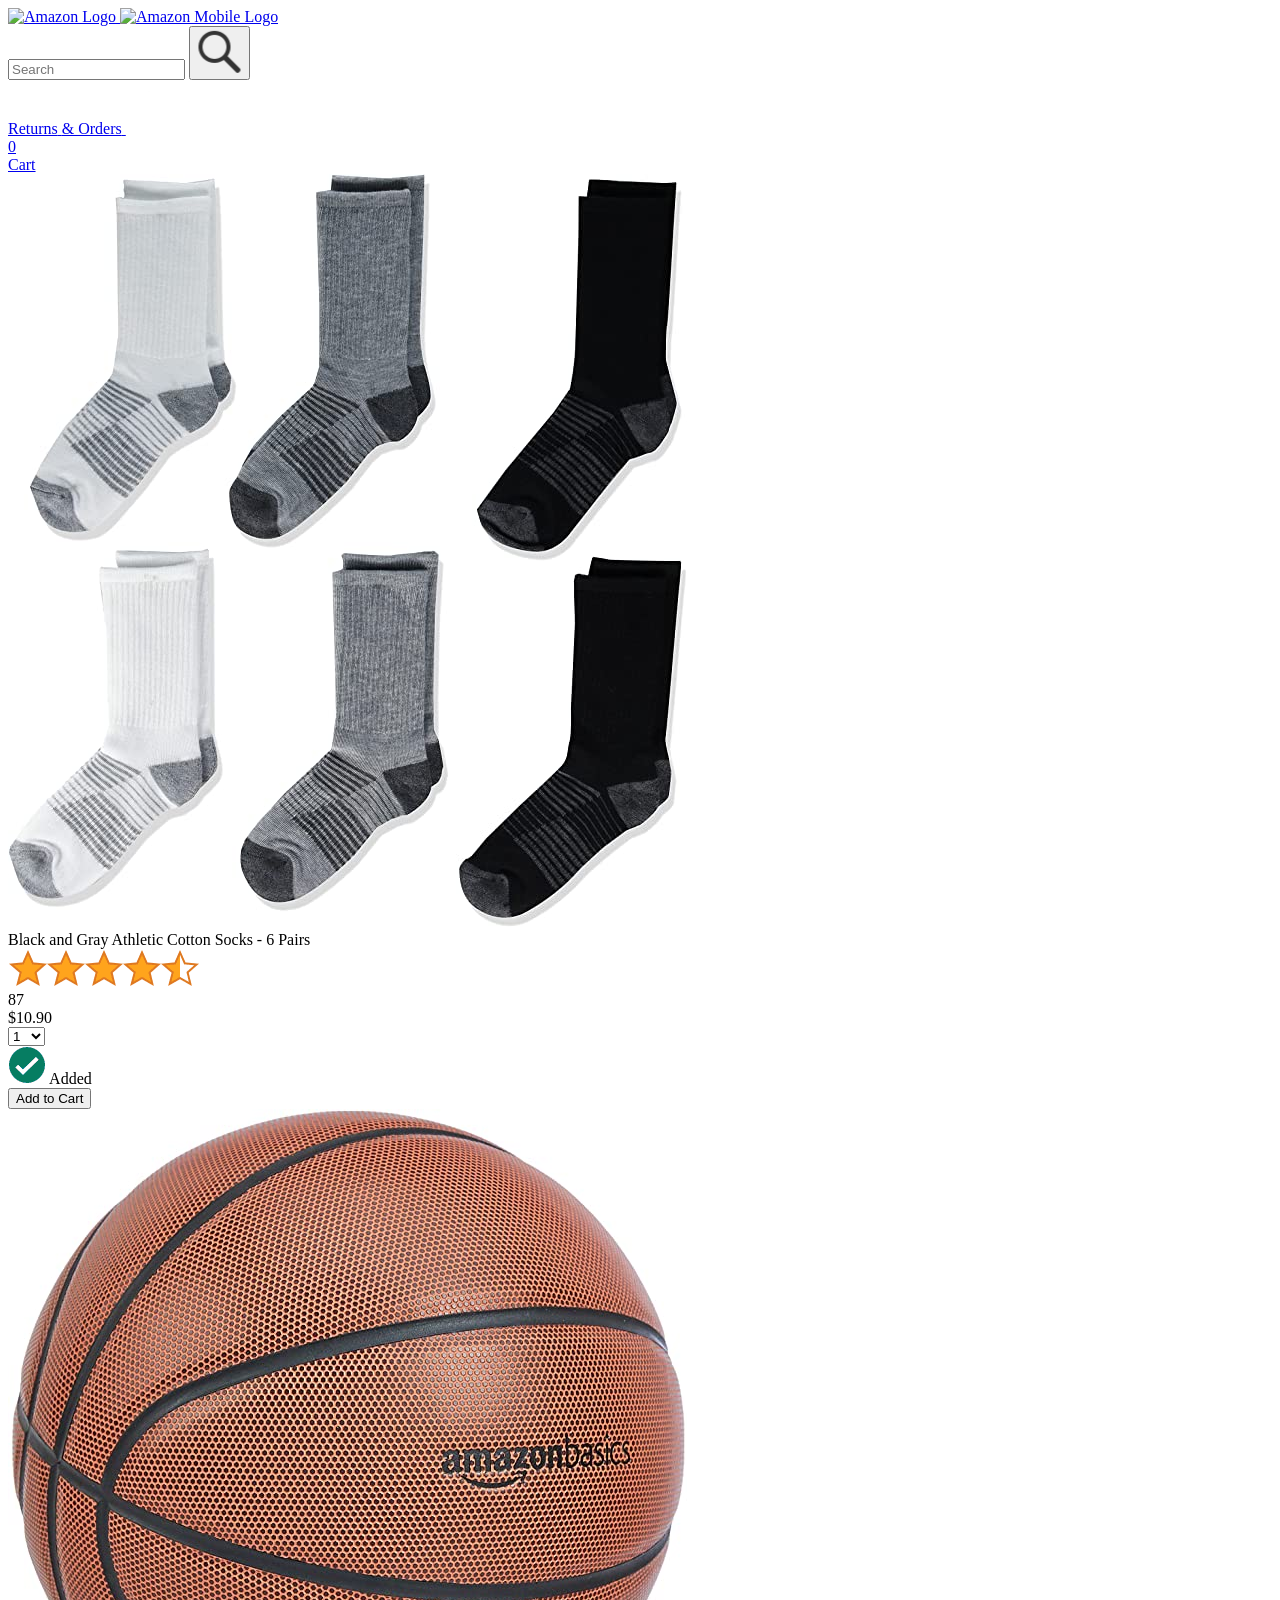
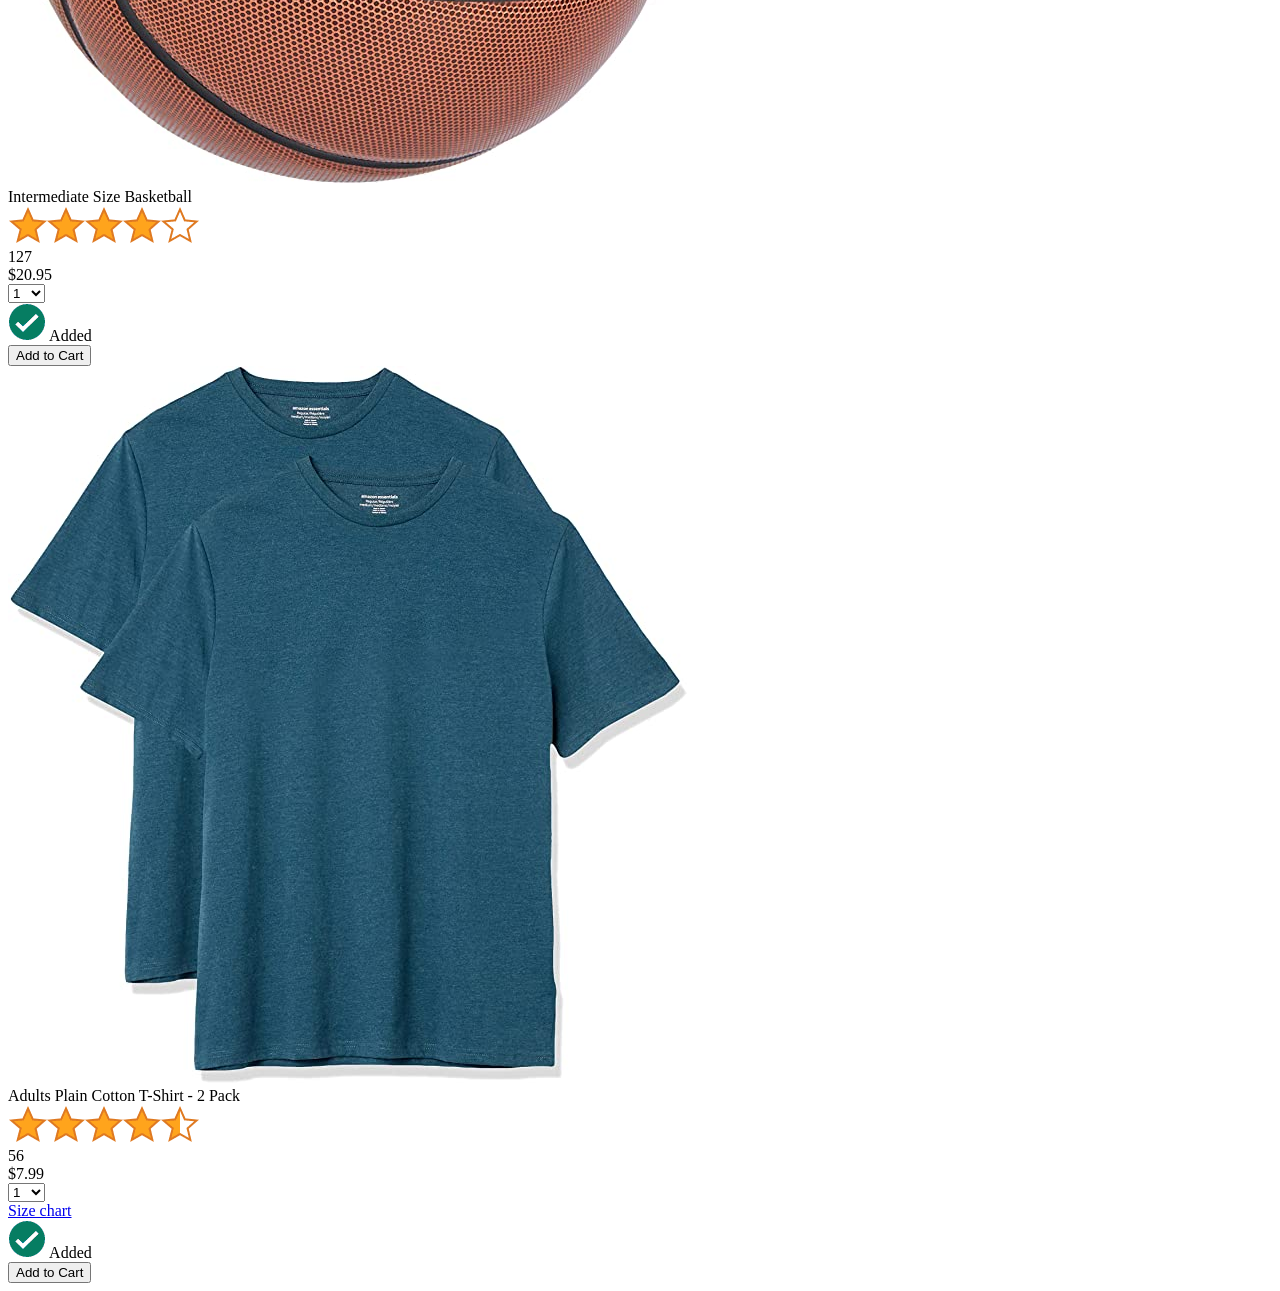
==== amazon.html @ d0ca0262 "Initial commit" ====
<!DOCTYPE html>
<html lang="en">
  <head>
    <meta charset="UTF-8">
    <!-- This code is needed for responsive design to work properly across device sizes. -->
    <meta name="viewport" content="width=device-width, initial-scale=1.0">
    <title>Amazon Project</title>

    <!-- Load Roboto font family from Google Fonts -->
    <link rel="preconnect" href="https://fonts.googleapis.com">
    <link rel="preconnect" href="https://fonts.gstatic.com" crossorigin>
    <link href="https://fonts.googleapis.com/css2?family=Roboto:wght@400;500;700&display=swap" rel="stylesheet">

    <!-- Stylesheets -->
    <link rel="stylesheet" href="styles/shared/general.css">
    <link rel="stylesheet" href="styles/shared/amazon-header.css">
    <link rel="stylesheet" href="styles/pages/amazon.css">
  </head>
  <body>
    <!-- Top Navigation Header -->
    <header class="amazon-header">
      <div class="amazon-header-left-section">
        <a href="amazon.html" class="header-link">
          <img class="amazon-logo" src="images/amazon-logo-white.png" alt="Amazon Logo">
          <img class="amazon-mobile-logo" src="images/amazon-mobile-logo-white.png" alt="Amazon Mobile Logo">
        </a>
      </div>

      <div class="amazon-header-middle-section">
        <input class="search-bar" type="text" placeholder="Search">
        <button class="search-button">
          <img class="search-icon" src="images/icons/search-icon.png" alt="Search">
        </button>
      </div>

      <div class="amazon-header-right-section">
        <a class="orders-link header-link" href="orders.html">
          <span class="returns-text">Returns</span>
          <span class="orders-text">& Orders</span>
        </a>

        <a class="cart-link header-link" href="checkout.html">
          <img class="cart-icon" src="images/icons/cart-icon.png" alt="Cart">
          <div class="cart-quantity js-cart-quantity">0</div>
          <div class="cart-text">Cart</div>
        </a>
      </div>
    </header>

    <!-- Main Products Container -->
    <main class="main">
      <div class="products-grid js-products-grid">
        <!-- Products will be dynamically generated here by scripts/amazon.js -->
      </div>
    </main>

    <!-- Main JavaScript Module Entry Point -->
    <script type="module" src="scripts/amazon.js"></script>
  </body>
</html>
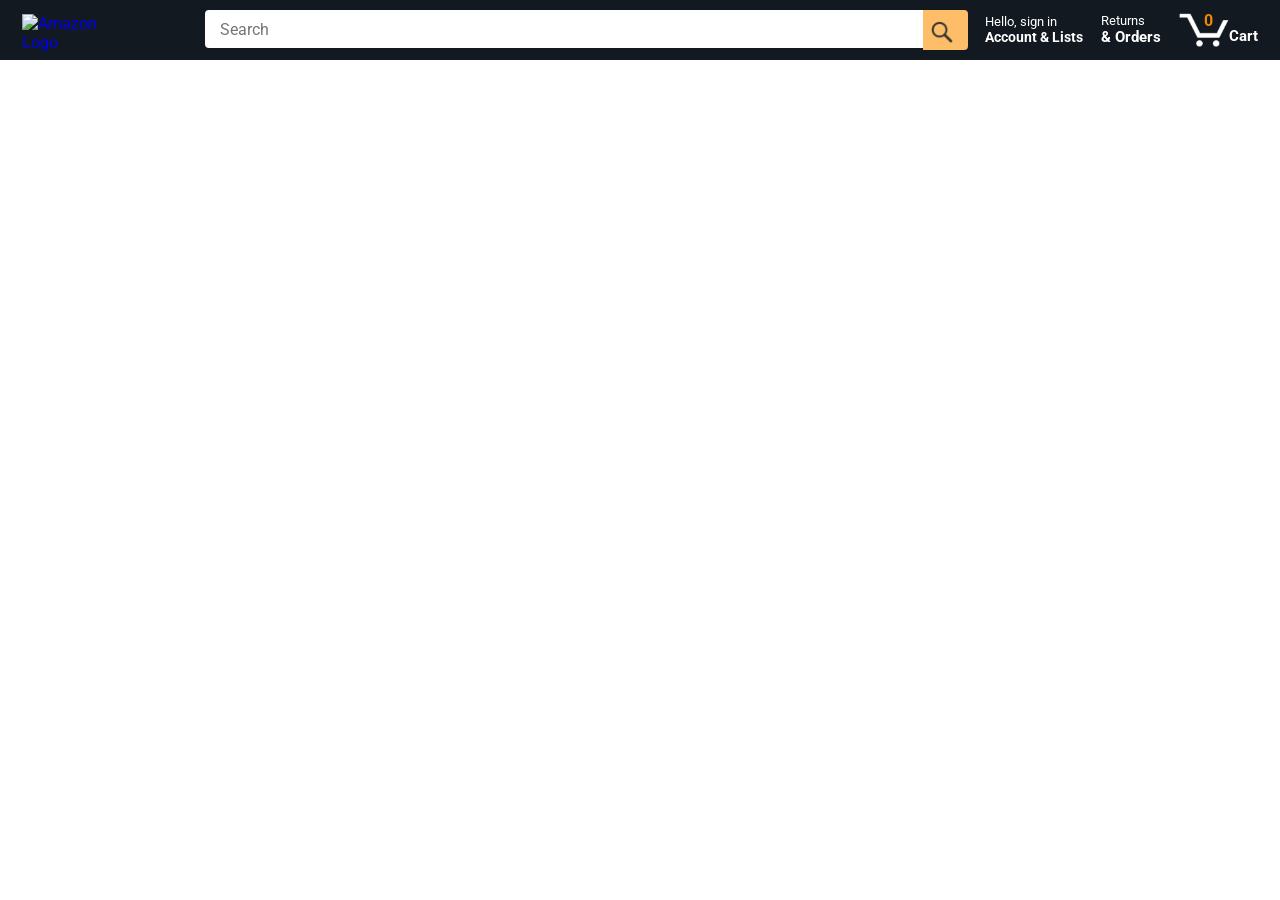
==== commit 5575f8bb: "Add Firebase authentication and set login as default page" ====
--- a/amazon.html
+++ b/amazon.html
@@ -1,60 +1,81 @@
 <!DOCTYPE html>
 <html lang="en">
-  <head>
-    <meta charset="UTF-8">
-    <!-- This code is needed for responsive design to work properly across device sizes. -->
-    <meta name="viewport" content="width=device-width, initial-scale=1.0">
-    <title>Amazon Project</title>
 
-    <!-- Load Roboto font family from Google Fonts -->
-    <link rel="preconnect" href="https://fonts.googleapis.com">
-    <link rel="preconnect" href="https://fonts.gstatic.com" crossorigin>
-    <link href="https://fonts.googleapis.com/css2?family=Roboto:wght@400;500;700&display=swap" rel="stylesheet">
+<head>
+  <meta charset="UTF-8">
+  <!-- This code is needed for responsive design to work properly across device sizes. -->
+  <meta name="viewport" content="width=device-width, initial-scale=1.0">
+  <title>Amazon Project</title>
 
-    <!-- Stylesheets -->
-    <link rel="stylesheet" href="styles/shared/general.css">
-    <link rel="stylesheet" href="styles/shared/amazon-header.css">
-    <link rel="stylesheet" href="styles/pages/amazon.css">
-  </head>
-  <body>
-    <!-- Top Navigation Header -->
-    <header class="amazon-header">
-      <div class="amazon-header-left-section">
-        <a href="amazon.html" class="header-link">
-          <img class="amazon-logo" src="images/amazon-logo-white.png" alt="Amazon Logo">
-          <img class="amazon-mobile-logo" src="images/amazon-mobile-logo-white.png" alt="Amazon Mobile Logo">
-        </a>
+  <!-- Load Roboto font family from Google Fonts -->
+  <link rel="preconnect" href="https://fonts.googleapis.com">
+  <link rel="preconnect" href="https://fonts.gstatic.com" crossorigin>
+  <link href="https://fonts.googleapis.com/css2?family=Roboto:wght@400;500;700&display=swap" rel="stylesheet">
+
+  <!-- Stylesheets -->
+  <link rel="stylesheet" href="styles/shared/general.css">
+  <link rel="stylesheet" href="styles/shared/amazon-header.css">
+  <link rel="stylesheet" href="styles/pages/amazon.css">
+</head>
+
+<body>
+  <!-- Top Navigation Header -->
+  <header class="amazon-header">
+    <div class="amazon-header-left-section">
+      <a href="amazon.html" class="header-link">
+        <img class="amazon-logo" src="images/amazon-logo-white.png" alt="Amazon Logo">
+        <img class="amazon-mobile-logo" src="images/amazon-mobile-logo-white.png" alt="Amazon Mobile Logo">
+      </a>
+    </div>
+
+    <div class="amazon-header-middle-section">
+      <input class="search-bar" type="text" placeholder="Search">
+      <button class="search-button">
+        <img class="search-icon" src="images/icons/search-icon.png" alt="Search">
+      </button>
+    </div>
+
+    <div class="amazon-header-right-section">
+      <div class="account-container" id="account-container">
+        <button
+          class="account-trigger header-link"
+          id="account-toggle"
+          type="button"
+          aria-expanded="false"
+          aria-controls="account-menu">
+          <span id="user-greeting">Hello, sign in</span>
+          <span class="header-bold">Account &amp; Lists</span>
+        </button>
+
+        <div class="account-menu" id="account-menu" hidden>
+          <button class="account-signout-button" id="btn-header-signout" type="button">
+            Sign Out
+          </button>
+        </div>
       </div>
 
-      <div class="amazon-header-middle-section">
-        <input class="search-bar" type="text" placeholder="Search">
-        <button class="search-button">
-          <img class="search-icon" src="images/icons/search-icon.png" alt="Search">
-        </button>
-      </div>
+      <a class="orders-link header-link" href="orders.html">
+        <span class="returns-text">Returns</span>
+        <span class="orders-text">& Orders</span>
+      </a>
 
-      <div class="amazon-header-right-section">
-        <a class="orders-link header-link" href="orders.html">
-          <span class="returns-text">Returns</span>
-          <span class="orders-text">& Orders</span>
-        </a>
+      <a class="cart-link header-link" href="checkout.html">
+        <img class="cart-icon" src="images/icons/cart-icon.png" alt="Cart">
+        <div class="cart-quantity js-cart-quantity">0</div>
+        <div class="cart-text">Cart</div>
+      </a>
+    </div>
+  </header>
 
-        <a class="cart-link header-link" href="checkout.html">
-          <img class="cart-icon" src="images/icons/cart-icon.png" alt="Cart">
-          <div class="cart-quantity js-cart-quantity">0</div>
-          <div class="cart-text">Cart</div>
-        </a>
-      </div>
-    </header>
+  <!-- Main Products Container -->
+  <main class="main">
+    <div class="products-grid js-products-grid">
+      <!-- Products will be dynamically generated here by scripts/amazon.js -->
+    </div>
+  </main>
 
-    <!-- Main Products Container -->
-    <main class="main">
-      <div class="products-grid js-products-grid">
-        <!-- Products will be dynamically generated here by scripts/amazon.js -->
-      </div>
-    </main>
+  <!-- Main JavaScript Module Entry Point -->
+  <script type="module" src="scripts/amazon.js"></script>
+</body>
 
-    <!-- Main JavaScript Module Entry Point -->
-    <script type="module" src="scripts/amazon.js"></script>
-  </body>
 </html>
--- a/styles/shared/general.css
+++ b/styles/shared/general.css
@@ -0,0 +1,116 @@
+*,
+*::before,
+*::after {
+  box-sizing: border-box;
+  max-width: 100%;
+}
+
+html,
+body {
+  max-width: 100%;
+  overflow-x: hidden;
+}
+
+body {
+  font-family: Roboto, Arial;
+  color: rgb(33, 33, 33);
+  margin: 0;
+  font-size: 16px;
+}
+
+img {
+  display: block;
+  max-width: 100%;
+}
+
+p {
+  margin: 0;
+}
+
+button {
+  cursor: pointer;
+}
+
+select {
+  cursor: pointer;
+}
+
+input, select, button {
+  font-family: Roboto, Arial;
+}
+
+.button-primary {
+  color: rgb(33, 33, 33);
+  background-color: rgb(255, 216, 20);
+  border: 1px solid rgb(252, 210, 0);
+  border-radius: 8px;
+  cursor: pointer;
+  box-shadow: 0 2px 5px rgba(213, 217, 217, 0.5);
+}
+
+.button-primary:hover {
+  background-color: rgb(247, 202, 0);
+  border: 1px solid rgb(242, 194, 0);
+}
+
+.button-primary:active {
+  background: rgb(255, 216, 20);
+  border-color: rgb(252, 210, 0);
+  box-shadow: none;
+}
+
+.button-secondary {
+  color: rgb(33, 33, 33);
+  background: white;
+  border: 1px solid rgb(213, 217, 217);
+  border-radius: 8px;
+  cursor: pointer;
+  box-shadow: 0 2px 5px rgba(213, 217, 217, 0.5);
+}
+
+.button-secondary:hover {
+  background-color: rgb(247, 250, 250);
+}
+
+.button-secondary:active {
+  background-color: rgb(237, 253, 255);
+  box-shadow: none;
+}
+
+/* These styles will limit text to 2 lines. Anything
+   beyond 2 lines will be replaced with "..."
+   You can find this code by using an A.I. tool or by
+   searching in Google.
+   https://css-tricks.com/almanac/properties/l/line-clamp/ */
+.limit-text-to-2-lines {
+  display: -webkit-box;
+  -webkit-line-clamp: 2;
+  -webkit-box-orient: vertical;
+  overflow: hidden;
+}
+
+.link-primary {
+  color: rgb(1, 124, 182);
+  cursor: pointer;
+}
+
+.link-primary:hover {
+  color: rgb(196, 80, 0);
+}
+
+/* Styles for dropdown selectors. */
+select {
+  color: rgb(33, 33, 33);
+  background-color: rgb(240, 240, 240);
+  border: 1px solid rgb(213, 217, 217);
+  border-radius: 8px;
+  padding: 3px 5px;
+  font-size: 15px;
+  cursor: pointer;
+  box-shadow: 0 2px 5px rgba(213, 217, 217, 0.5);
+}
+
+select:focus,
+input:focus {
+  outline: 2px solid rgb(255, 153, 0);
+}
--- a/styles/shared/amazon-header.css
+++ b/styles/shared/amazon-header.css
@@ -0,0 +1,304 @@
+.amazon-header {
+  background-color: rgb(19, 25, 33);
+  color: white;
+  width: 100%;
+  padding: 0 15px;
+
+  display: flex;
+  align-items: center;
+  justify-content: space-between;
+
+  position: fixed;
+  top: 0;
+  left: 0;
+  z-index: 10;
+  height: 60px;
+}
+
+.amazon-header-left-section {
+  flex: 0 0 180px;
+}
+
+.header-link {
+  display: inline-block;
+  padding: 6px;
+  border-radius: 2px;
+  cursor: pointer;
+  text-decoration: none;
+  border: 1px solid rgba(0, 0, 0, 0);
+}
+
+.header-link:hover {
+  border: 1px solid white;
+}
+
+.amazon-logo {
+  width: 100px;
+  margin-top: 5px;
+}
+
+.amazon-mobile-logo {
+  display: none;
+}
+
+@media (max-width: 575px) {
+  .amazon-logo {
+    display: none;
+  }
+
+  .amazon-mobile-logo {
+    display: block;
+    height: 35px;
+    margin-top: 5px;
+  }
+}
+
+.amazon-header-middle-section {
+  flex: 1;
+  max-width: 850px;
+  min-width: 0;
+  margin-left: 10px;
+  margin-right: 10px;
+  display: flex;
+}
+
+.search-bar {
+  flex: 1;
+  width: 0;
+  font-size: 16px;
+  height: 38px;
+  padding-left: 15px;
+  border: none;
+  border-top-left-radius: 4px;
+  border-bottom-left-radius: 4px;
+  border-top-right-radius: 0;
+  border-bottom-right-radius: 0;
+}
+
+.search-button {
+  background-color: rgb(254, 189, 105);
+  border: none;
+  width: 45px;
+  height: 40px;
+  border-top-right-radius: 4px;
+  border-bottom-right-radius: 4px;
+  flex-shrink: 0;
+}
+
+.search-icon {
+  height: 22px;
+  margin-left: 2px;
+  margin-top: 3px;
+}
+
+.amazon-header-right-section {
+  flex: 0 0 auto;
+  flex-shrink: 0;
+  display: flex;
+  align-items: center;
+  gap: 4px;
+  justify-content: end;
+}
+
+.account-container {
+  position: relative;
+  flex: 0 0 auto;
+}
+
+.account-trigger {
+  display: flex;
+  flex-direction: column;
+  align-items: flex-start;
+  color: white;
+  background: transparent;
+  font-size: 13px;
+  line-height: 1.2;
+  white-space: nowrap;
+}
+
+.header-bold {
+  font-weight: 700;
+  font-size: 14px;
+}
+
+.account-menu {
+  position: absolute;
+  top: 100%;
+  right: 0;
+  z-index: 1000;
+  width: 180px;
+  padding: 10px;
+  color: #111;
+  background: #ffffff;
+  border: 1px solid #d5d9d9;
+  border-radius: 4px;
+  box-shadow: 0 4px 16px rgba(0, 0, 0, 0.25);
+}
+
+.account-menu[hidden] {
+  display: none;
+}
+
+.account-signout-button {
+  width: 100%;
+  min-height: 40px;
+  padding: 8px;
+  border-radius: 8px;
+  font-size: 14px;
+  cursor: pointer;
+  background: #f0f2f2;
+  border: 1px solid #d5d9d9;
+  font-weight: bold;
+}
+
+.account-signout-button:hover {
+  background: rgb(247, 250, 250);
+}
+
+.orders-link {
+  color: white;
+}
+
+.returns-text {
+  display: block;
+  font-size: 13px;
+}
+
+.orders-text {
+  display: block;
+  font-size: 15px;
+  font-weight: 700;
+}
+
+.cart-link {
+  color: white;
+  display: flex;
+  align-items: center;
+  position: relative;
+}
+
+.cart-icon {
+  width: 50px;
+  height: auto;
+}
+
+.cart-text {
+  margin-top: 12px;
+  font-size: 15px;
+  font-weight: 700;
+}
+
+.cart-quantity {
+  color: rgb(240, 136, 4);
+  font-size: 16px;
+  font-weight: 700;
+
+  position: absolute;
+  top: 4px;
+  left: 22px;
+  
+  width: 26px;
+  text-align: center;
+}
+
+@media (max-width: 768px) {
+  .amazon-header {
+    height: auto;
+    min-height: 110px;
+    padding: 7px 12px 9px;
+    flex-wrap: wrap;
+    justify-content: space-between;
+    row-gap: 7px;
+  }
+
+  .amazon-header-left-section {
+    flex: 0 1 auto;
+    order: 1;
+  }
+
+  .amazon-logo {
+    display: block;
+    width: clamp(72px, 22vw, 100px);
+    margin-top: 0;
+  }
+
+  .amazon-mobile-logo {
+    display: none;
+  }
+
+  .amazon-header-right-section {
+    width: auto;
+    min-width: 0;
+    flex: 1 1 0;
+    order: 2;
+    gap: 2px;
+    justify-content: space-between;
+  }
+
+  .amazon-header-middle-section {
+    flex: 0 0 100%;
+    width: 100%;
+    max-width: none;
+    order: 3;
+    margin: 0;
+  }
+
+  .search-bar {
+    min-width: 0;
+    height: 40px;
+    font-size: 16px;
+    padding-left: 12px;
+  }
+
+  .search-button {
+    width: 44px;
+    height: 40px;
+  }
+
+  .search-icon {
+    width: 19px;
+    height: auto;
+    margin: 0 auto;
+  }
+
+  .header-link {
+    padding: 5px;
+  }
+
+  .account-trigger {
+    font-size: 10px;
+  }
+
+  .header-bold {
+    font-size: 11px;
+  }
+
+  .account-menu {
+    top: 100%;
+    width: min(180px, calc(100vw - 24px));
+  }
+
+  .returns-text {
+    font-size: 11px;
+  }
+
+  .orders-text,
+  .cart-text {
+    font-size: 13px;
+  }
+
+  .cart-icon {
+    width: 38px;
+  }
+
+  .cart-quantity {
+    top: 1px;
+    left: 16px;
+    width: 22px;
+    font-size: 14px;
+  }
+
+  .cart-text {
+    margin-top: 9px;
+  }
+}
--- a/styles/pages/amazon.css
+++ b/styles/pages/amazon.css
@@ -0,0 +1,152 @@
+.main {
+  width: 100%;
+  margin-top: 60px;
+}
+
+.products-grid {
+  display: grid;
+  width: 100%;
+  grid-template-columns: repeat(5, minmax(0, 1fr));
+}
+
+@media (max-width: 1024px) {
+  .products-grid {
+    grid-template-columns: repeat(3, minmax(0, 1fr));
+  }
+}
+
+@media (max-width: 768px) {
+  .main {
+    margin-top: 110px;
+  }
+
+  .products-grid {
+    grid-template-columns: repeat(2, minmax(0, 1fr));
+  }
+}
+
+.product-container {
+  min-width: 0;
+  padding: 28px 18px 22px;
+  border-right: 1px solid rgb(231, 231, 231);
+  border-bottom: 1px solid rgb(231, 231, 231);
+  display: flex;
+  flex-direction: column;
+}
+
+.product-image-container {
+  display: flex;
+  justify-content: center;
+  align-items: center;
+  width: 100%;
+  aspect-ratio: 1 / 1;
+  margin-bottom: 16px;
+}
+
+.product-image {
+  width: 100%;
+  height: 100%;
+  object-fit: contain;
+}
+
+.product-name {
+  min-height: 2.5em;
+  margin-bottom: 5px;
+  font-size: clamp(13px, 1.2vw, 16px);
+  line-height: 1.25;
+}
+
+.product-rating-container {
+  display: flex;
+  align-items: center;
+  margin-bottom: 10px;
+}
+
+.product-rating-stars {
+  width: 100px;
+  max-width: 70%;
+  margin-right: 6px;
+}
+
+.product-rating-count {
+  color: rgb(1, 124, 182);
+  cursor: pointer;
+  margin-top: 3px;
+}
+
+.product-price {
+  font-weight: 700;
+  margin-bottom: 10px;
+}
+
+.product-quantity-container {
+  margin-bottom: 17px;
+}
+
+.product-spacer {
+  flex: 1;
+}
+
+.added-to-cart {
+  color: rgb(6, 125, 98);
+  font-size: 16px;
+  display: flex;
+  align-items: center;
+  margin-bottom: 8px;
+  opacity: 0;
+}
+
+.added-to-cart img {
+  height: 20px;
+  margin-right: 5px;
+}
+
+.add-to-cart-button {
+  width: 100%;
+  min-height: 42px;
+  padding: 8px 12px;
+  border-radius: 50px;
+}
+
+@media (max-width: 768px) {
+  .product-container {
+    padding: 14px 10px 16px;
+  }
+
+  .product-image-container {
+    margin-bottom: 10px;
+  }
+
+  .product-name {
+    min-height: 2.5em;
+    margin-bottom: 4px;
+    font-size: 13px;
+  }
+
+  .product-rating-container {
+    margin-bottom: 7px;
+  }
+
+  .product-rating-stars {
+    width: 78px;
+  }
+
+  .product-rating-count {
+    font-size: 12px;
+  }
+
+  .product-price {
+    margin-bottom: 8px;
+    font-size: 14px;
+  }
+
+  .product-quantity-container {
+    margin-bottom: 11px;
+  }
+
+  .add-to-cart-button {
+    min-height: 40px;
+    padding: 7px 8px;
+    font-size: 13px;
+  }
+}
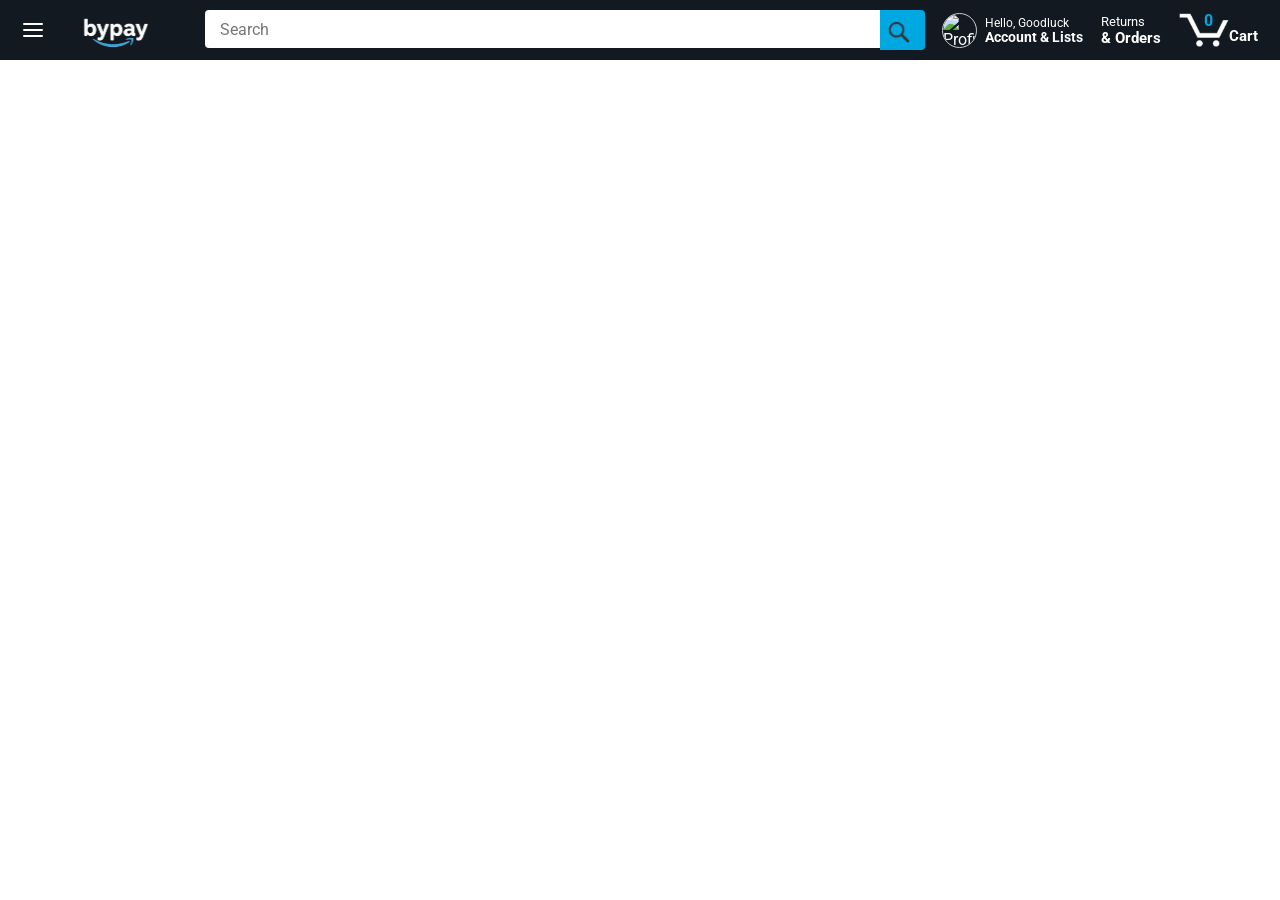
==== commit 5f786dca: "Add 6-digit OTP signup, secure password recovery, clear cart on checkout, and mobile header polish" ====
--- a/amazon.html
+++ b/amazon.html
@@ -5,7 +5,7 @@
   <meta charset="UTF-8">
   <!-- This code is needed for responsive design to work properly across device sizes. -->
   <meta name="viewport" content="width=device-width, initial-scale=1.0">
-  <title>Amazon Project</title>
+  <title>Bypay Project</title>
 
   <!-- Load Roboto font family from Google Fonts -->
   <link rel="preconnect" href="https://fonts.googleapis.com">
@@ -19,12 +19,80 @@
 </head>
 
 <body>
+  <div class="sidebar-overlay" id="sidebar-overlay" aria-hidden="true"></div>
+  <aside class="sidebar-menu" id="sidebar-menu" aria-label="Main navigation" aria-hidden="true">
+    <div class="sidebar-header">
+      <span id="sidebar-name">Hello</span>
+      <button class="sidebar-close" id="sidebar-close" type="button" aria-label="Close navigation menu">
+        <svg viewBox="0 0 24 24" aria-hidden="true">
+          <path d="M6 6l12 12M18 6L6 18"></path>
+        </svg>
+      </button>
+    </div>
+    <nav class="sidebar-nav" aria-label="Store navigation">
+      <ul class="sidebar-links" style="display: flex; flex-direction: column; flex-grow: 1; margin: 0; padding: 0; height: calc(100vh - 70px);">
+        <li>
+          <a class="sidebar-link" href="profile.html">
+            <svg viewBox="0 0 24 24" aria-hidden="true">
+              <circle cx="12" cy="8" r="4"></circle>
+              <path d="M4 21a8 8 0 0 1 16 0"></path>
+            </svg>
+            <span>My Profile</span>
+          </a>
+        </li>
+        <li>
+          <a class="sidebar-link" href="orders.html">
+            <svg viewBox="0 0 24 24" aria-hidden="true">
+              <path d="M5 4h14v17l-7-4-7 4z"></path>
+              <path d="M9 8h6M9 12h6"></path>
+            </svg>
+            <span>Orders</span>
+          </a>
+        </li>
+        <li>
+          <a class="sidebar-link" href="checkout.html">
+            <svg viewBox="0 0 24 24" aria-hidden="true">
+              <path d="M3 4h2l2.2 11.2a2 2 0 0 0 2 1.6h8.9a2 2 0 0 0 1.9-1.4L22 8H6"></path>
+              <circle cx="10" cy="20" r="1"></circle>
+              <circle cx="18" cy="20" r="1"></circle>
+            </svg>
+            <span>Cart</span>
+          </a>
+        </li>
+        <li id="sidebar-admin-portal" style="display: none;">
+          <a href="admin.html" style="color: #00A8E1; font-weight: 600; display: flex; align-items: center; gap: 12px;">
+            <svg width="20" height="20" viewBox="0 0 24 24" fill="none" stroke="#00A8E1" stroke-width="2" stroke-linecap="round" stroke-linejoin="round">
+              <rect x="3" y="3" width="7" height="7"></rect>
+              <rect x="14" y="3" width="7" height="7"></rect>
+              <rect x="14" y="14" width="7" height="7"></rect>
+              <rect x="3" y="14" width="7" height="7"></rect>
+            </svg>
+            Admin Portal
+          </a>
+        </li>
+        <li style="margin-top: auto; border-top: 1px solid #eee;"><a href="#" id="sidebar-logout" style="color: #d9534f; font-weight: bold; padding: 15px 20px; display: flex; align-items: center; gap: 12px; text-decoration: none;"><svg width="20" height="20" viewBox="0 0 24 24" fill="none" stroke="#d9534f" stroke-width="2" stroke-linecap="round" stroke-linejoin="round"><path d="M9 21H5a2 2 0 0 1-2-2V5a2 2 0 0 1 2-2h4"></path><polyline points="16 17 21 12 16 7"></polyline><line x1="21" y1="12" x2="9" y2="12"></line></svg> Logout</a></li>
+      </ul>
+    </nav>
+  </aside>
+
   <!-- Top Navigation Header -->
   <header class="amazon-header">
     <div class="amazon-header-left-section">
+      <div
+        class="hamburger-menu"
+        id="hamburger-icon"
+        role="button"
+        tabindex="0"
+        aria-label="Open navigation menu"
+        aria-controls="sidebar-menu"
+        aria-expanded="false">
+        <svg viewBox="0 0 24 24" aria-hidden="true">
+          <path d="M3 6h18M3 12h18M3 18h18"></path>
+        </svg>
+      </div>
       <a href="amazon.html" class="header-link">
-        <img class="amazon-logo" src="images/amazon-logo-white.png" alt="Amazon Logo">
-        <img class="amazon-mobile-logo" src="images/amazon-mobile-logo-white.png" alt="Amazon Mobile Logo">
+        <img class="amazon-logo" src="images/bypay-logo-white.png" alt="Bypay logo">
+        <img class="amazon-mobile-logo" src="images/bypay-mobile-logo-white.png" alt="Bypay logo">
       </a>
     </div>
 
@@ -37,15 +105,13 @@
 
     <div class="amazon-header-right-section">
       <div class="account-container" id="account-container">
-        <button
-          class="account-trigger header-link"
-          id="account-toggle"
-          type="button"
-          aria-expanded="false"
-          aria-controls="account-menu">
-          <span id="user-greeting">Hello, sign in</span>
-          <span class="header-bold">Account &amp; Lists</span>
-        </button>
+        <a class="header-link header-profile-link" id="account-toggle" href="profile.html" style="display: flex; align-items: center; gap: 8px; text-decoration: none; color: white !important;">
+          <img class="header-profile-avatar" id="header-avatar" src="https://cdn.pixabay.com/photo/2015/10/05/22/37/blank-profile-picture-973460_1280.png" alt="Profile" style="width: 35px; height: 35px; border-radius: 50%; object-fit: cover; border: 1px solid #ccc;">
+          <div class="header-profile-text" style="display: flex; flex-direction: column; align-items: flex-start;">
+            <span class="greeting-text" id="user-greeting" style="font-size: 12px; line-height: 14px;"><span class="hello-prefix">Hello, </span><span class="first-name-only">Goodluck</span></span>
+            <span class="account-text" style="font-size: 14px; font-weight: 700; line-height: 15px;">Account &amp; Lists</span>
+          </div>
+        </a>
 
         <div class="account-menu" id="account-menu" hidden>
           <button class="account-signout-button" id="btn-header-signout" type="button">
--- a/styles/shared/general.css
+++ b/styles/shared/general.css
@@ -40,22 +40,22 @@
 }
 
 .button-primary {
-  color: rgb(33, 33, 33);
-  background-color: rgb(255, 216, 20);
-  border: 1px solid rgb(252, 210, 0);
+  color: #ffffff;
+  background-color: #00A8E1;
+  border: 1px solid #0096D6;
   border-radius: 8px;
   cursor: pointer;
   box-shadow: 0 2px 5px rgba(213, 217, 217, 0.5);
 }
 
 .button-primary:hover {
-  background-color: rgb(247, 202, 0);
-  border: 1px solid rgb(242, 194, 0);
+  background-color: #0082B3;
+  border: 1px solid #0096D6;
 }
 
 .button-primary:active {
-  background: rgb(255, 216, 20);
-  border-color: rgb(252, 210, 0);
+  background: #00A8E1;
+  border-color: #0096D6;
   box-shadow: none;
 }
 
--- a/styles/shared/amazon-header.css
+++ b/styles/shared/amazon-header.css
@@ -17,6 +17,33 @@
 
 .amazon-header-left-section {
   flex: 0 0 180px;
+  display: flex;
+  align-items: center;
+  gap: 8px;
+}
+
+.hamburger-menu {
+  display: flex;
+  align-items: center;
+  justify-content: center;
+  width: 36px;
+  height: 36px;
+  flex: 0 0 36px;
+  border-radius: 4px;
+  cursor: pointer;
+}
+
+.hamburger-menu:hover {
+  outline: 1px solid white;
+}
+
+.hamburger-menu svg {
+  width: 24px;
+  height: 24px;
+  fill: none;
+  stroke: currentColor;
+  stroke-linecap: round;
+  stroke-width: 2;
 }
 
 .header-link {
@@ -76,7 +103,7 @@
 }
 
 .search-button {
-  background-color: rgb(254, 189, 105);
+  background-color: #00A8E1;
   border: none;
   width: 45px;
   height: 40px;
@@ -114,6 +141,15 @@
   font-size: 13px;
   line-height: 1.2;
   white-space: nowrap;
+}
+
+.account-greeting-row {
+  display: flex;
+  align-items: center;
+}
+
+.header-profile-avatar {
+  flex: 0 0 35px;
 }
 
 .header-bold {
@@ -189,16 +225,124 @@
 }
 
 .cart-quantity {
-  color: rgb(240, 136, 4);
+  color: #00A8E1;
   font-size: 16px;
   font-weight: 700;
 
   position: absolute;
   top: 4px;
   left: 22px;
-  
+
   width: 26px;
   text-align: center;
+}
+
+.sidebar-overlay {
+  position: fixed;
+  top: 0;
+  left: 0;
+  width: 100vw;
+  height: 100vh;
+  background: rgba(0, 0, 0, 0.6);
+  z-index: 1000;
+  opacity: 0;
+  pointer-events: none;
+  transition: opacity 0.3s ease;
+}
+
+.sidebar-menu {
+  position: fixed;
+  top: 0;
+  left: -350px;
+  width: 300px;
+  max-width: 85vw;
+  height: 100vh;
+  display: flex;
+  flex-direction: column;
+  background: white;
+  z-index: 1001;
+  transition: left 0.3s ease;
+  box-shadow: 4px 0 15px rgba(0, 0, 0, 0.2);
+}
+
+.sidebar-menu.active {
+  left: 0;
+}
+
+.sidebar-overlay.active {
+  opacity: 1;
+  pointer-events: auto;
+}
+
+.sidebar-header {
+  display: flex;
+  align-items: center;
+  justify-content: space-between;
+  min-height: 64px;
+  padding: 12px 18px;
+  background: #00A8E1;
+  color: white;
+  font-size: 18px;
+  font-weight: 700;
+}
+
+.sidebar-close {
+  display: flex;
+  align-items: center;
+  justify-content: center;
+  width: 36px;
+  height: 36px;
+  padding: 6px;
+  border: 0;
+  background: transparent;
+  color: white;
+  cursor: pointer;
+}
+
+.sidebar-close svg {
+  width: 24px;
+  height: 24px;
+  fill: none;
+  stroke: currentColor;
+  stroke-linecap: round;
+  stroke-width: 2;
+}
+
+.sidebar-nav {
+  flex: 1;
+  min-height: 0;
+  padding: 0;
+}
+
+.sidebar-links {
+  list-style: none;
+}
+
+.sidebar-link {
+  display: flex;
+  align-items: center;
+  gap: 12px;
+  min-height: 52px;
+  padding: 12px 20px;
+  color: #333;
+  text-decoration: none;
+  transition: color 0.2s ease;
+}
+
+.sidebar-link svg {
+  width: 22px;
+  height: 22px;
+  flex: 0 0 22px;
+  fill: none;
+  stroke: currentColor;
+  stroke-linecap: round;
+  stroke-linejoin: round;
+  stroke-width: 1.7;
+}
+
+.sidebar-link:hover,
+.sidebar-link:hover svg {
+  color: #00A8E1;
 }
 
 @media (max-width: 768px) {
@@ -216,6 +360,17 @@
     order: 1;
   }
 
+  .hamburger-menu {
+    width: 32px;
+    height: 34px;
+    flex-basis: 32px;
+  }
+
+  .hamburger-menu svg {
+    width: 22px;
+    height: 22px;
+  }
+
   .amazon-logo {
     display: block;
     width: clamp(72px, 22vw, 100px);
@@ -302,3 +457,78 @@
     margin-top: 9px;
   }
 }
+
+@media (max-width: 576px) {
+
+  /* Hide unnecessary text links on mobile */
+  .orders-link,
+  .account-text {
+    display: none !important;
+  }
+
+  .cart-text {
+    display: none !important;
+  }
+
+  /* Protect the left section (Hamburger + Logo) from being overlapped */
+  .amazon-header-left-section {
+    flex-shrink: 0 !important;
+    margin-right: auto !important;
+  }
+
+  /* Right section rules: Force it to stay within its side of the screen */
+  .amazon-header-right-section {
+    display: flex !important;
+    align-items: center;
+    justify-content: flex-end;
+    gap: 8px !important;
+    flex-shrink: 1 !important;
+    min-width: 0 !important;
+    max-width: calc(100vw - 140px) !important;
+    /* The invisible wall protecting the logo */
+  }
+
+  /* Ensure the profile link container can shrink */
+  .header-profile-link {
+    display: flex !important;
+    align-items: center;
+    gap: 6px !important;
+    min-width: 0 !important;
+    flex-shrink: 1 !important;
+  }
+
+  /* Force the text to take the hit and truncate (e.g. "Hello, Gzo...") */
+  .header-profile-text {
+    display: flex !important;
+    flex-shrink: 1 !important;
+    min-width: 0 !important;
+  }
+
+  .hello-prefix {
+    display: none !important;
+  }
+
+  .greeting-text {
+    font-size: 13px !important;
+    font-weight: bold;
+    white-space: nowrap;
+    overflow: hidden;
+    text-overflow: ellipsis;
+    max-width: 75px !important;
+    /* Aggressive truncation limit */
+  }
+
+  /* Protect Avatar and Cart from shrinking */
+  .header-profile-avatar,
+  .cart-link {
+    flex-shrink: 0 !important;
+  }
+}
+
+@media (max-width: 329px) {
+
+  /* On ultra-tiny screens, completely hide the greeting text to protect the logo */
+  .header-profile-text {
+    display: none !important;
+  }
+}
--- a/styles/pages/amazon.css
+++ b/styles/pages/amazon.css
@@ -35,12 +35,25 @@
 }
 
 .product-image-container {
+  position: relative;
   display: flex;
   justify-content: center;
   align-items: center;
   width: 100%;
   aspect-ratio: 1 / 1;
   margin-bottom: 16px;
+}
+
+.sold-out-badge {
+  position: absolute;
+  top: 8px;
+  left: 8px;
+  padding: 5px 8px;
+  border-radius: 4px;
+  background-color: #d9534f;
+  color: #fff;
+  font-size: 12px;
+  font-weight: 700;
 }
 
 .product-image {
@@ -59,19 +72,27 @@
 .product-rating-container {
   display: flex;
   align-items: center;
+  gap: 6px;
   margin-bottom: 10px;
 }
 
 .product-rating-stars {
-  width: 100px;
-  max-width: 70%;
-  margin-right: 6px;
+  display: inline-block;
+  color: #00A8E1;
+  font-size: 18px;
+  white-space: nowrap;
+}
+
+.product-rating-stars svg {
+  width: 18px;
+  height: 18px;
+  vertical-align: -2px;
 }
 
 .product-rating-count {
-  color: rgb(1, 124, 182);
+  color: #00A8E1;
   cursor: pointer;
-  margin-top: 3px;
+  font-size: 14px;
 }
 
 .product-price {
@@ -108,6 +129,14 @@
   border-radius: 50px;
 }
 
+.sold-out-button {
+  background-color: #d9534f !important;
+  border-color: #d43f3a !important;
+  color: #fff !important;
+  cursor: not-allowed !important;
+  pointer-events: auto !important;
+}
+
 @media (max-width: 768px) {
   .product-container {
     padding: 14px 10px 16px;
@@ -124,15 +153,7 @@
   }
 
   .product-rating-container {
-    margin-bottom: 7px;
-  }
-
-  .product-rating-stars {
-    width: 78px;
-  }
-
-  .product-rating-count {
-    font-size: 12px;
+    margin-bottom: 10px;
   }
 
   .product-price {
